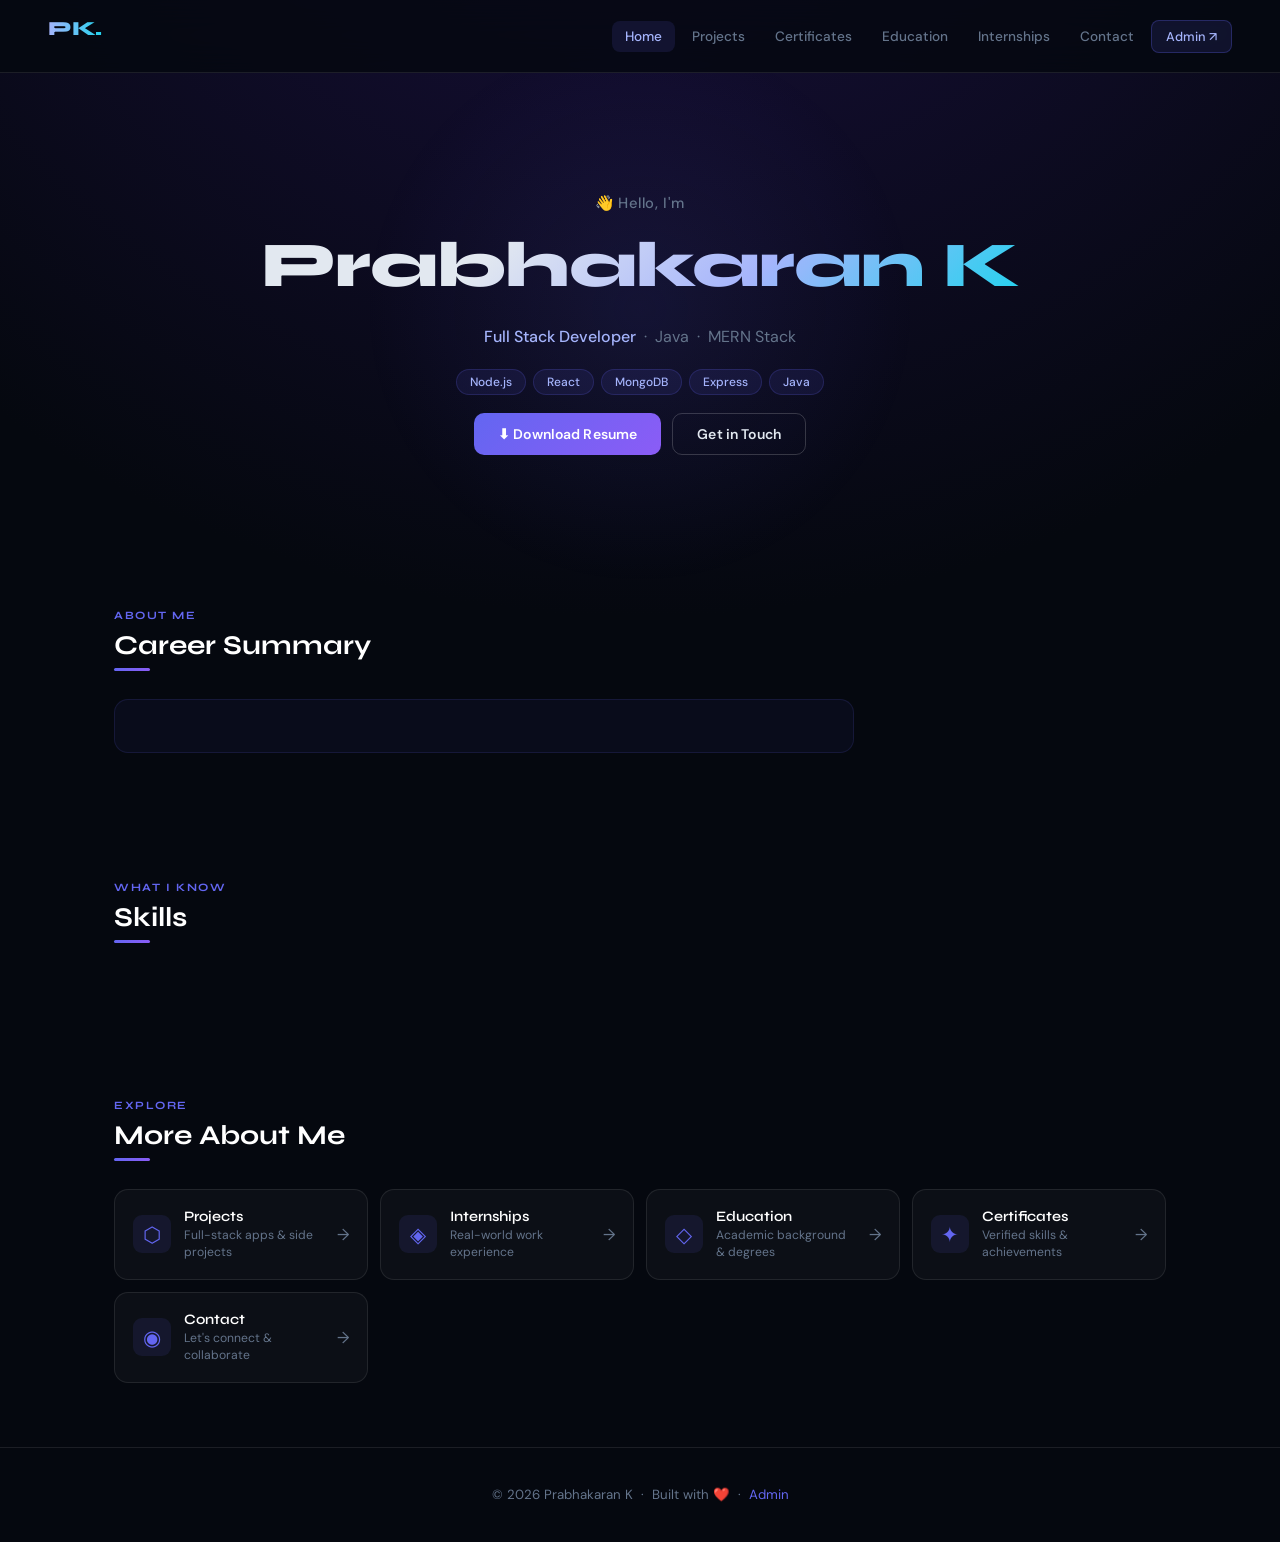
==== index.html @ 99b209eb "Initial frontend commit" ====
<!DOCTYPE html>
<html lang="en">
<head>
  <meta charset="UTF-8">
  <meta name="viewport" content="width=device-width, initial-scale=1.0">
  <title>Prabhakaran K — Portfolio</title>
  <link rel="stylesheet" href="css/base.css">
  <link rel="stylesheet" href="css/layout.css">
  <link rel="stylesheet" href="css/components.css">
</head>
<body>

<nav>
  <h2>PK.</h2>
  <button class="nav-toggle" onclick="toggleNav()" aria-label="Toggle navigation">☰</button>
  <div class="nav-links" id="navLinks">
    <a href="index.html" class="active">Home</a>
    <a href="projects.html">Projects</a>
    <a href="certificates.html">Certificates</a>
    <a href="education.html">Education</a>
    <a href="internships.html">Internships</a>
    <a href="contact.html">Contact</a>
    <a href="admin-login.html" class="nav-admin-btn">Admin ↗</a>
  </div>
</nav>

<!-- HERO -->
<header class="fade-in">
  <div class="hero-eyebrow">👋 Hello, I'm</div>
  <h1>Prabhakaran K</h1>
  <p class="hero-role" style="color:var(--muted);font-size:1rem;">
    <span style="color:#a5b4fc;font-weight:500;">Full Stack Developer</span>
    &nbsp;·&nbsp; Java &nbsp;·&nbsp; MERN Stack
  </p>
  <div class="hero-tags">
    <span class="hero-tag">Node.js</span>
    <span class="hero-tag">React</span>
    <span class="hero-tag">MongoDB</span>
    <span class="hero-tag">Express</span>
    <span class="hero-tag">Java</span>
  </div>
  <div class="hero-btns">
    <button class="btn" onclick="downloadResume()">⬇ Download Resume</button>
    <button class="btn btn-outline-hero" onclick="location.href='contact.html'">Get in Touch</button>
  </div>
</header>

<!-- CAREER SUMMARY -->
<section>
  <div class="section-label">About Me</div>
  <h2 class="section-title">Career Summary</h2>
  <div id="career" class="career-summary-box"></div>
</section>

<!-- SKILLS -->
<section>
  <div class="section-label">What I Know</div>
  <h2 class="section-title">Skills</h2>
  <div id="skills" class="skills-grid stagger"></div>
</section>

<!-- EXPLORE -->
<section>
  <div class="section-label">Explore</div>
  <h2 class="section-title">More About Me</h2>
  <div class="explore-grid stagger">
    <div class="explore-card" onclick="location.href='projects.html'">
      <div class="explore-icon">⬡</div>
      <div><h3>Projects</h3><p>Full-stack apps & side projects</p></div>
      <span class="explore-arrow">→</span>
    </div>
    <div class="explore-card" onclick="location.href='internships.html'">
      <div class="explore-icon">◈</div>
      <div><h3>Internships</h3><p>Real-world work experience</p></div>
      <span class="explore-arrow">→</span>
    </div>
    <div class="explore-card" onclick="location.href='education.html'">
      <div class="explore-icon">◇</div>
      <div><h3>Education</h3><p>Academic background & degrees</p></div>
      <span class="explore-arrow">→</span>
    </div>
    <div class="explore-card" onclick="location.href='certificates.html'">
      <div class="explore-icon">✦</div>
      <div><h3>Certificates</h3><p>Verified skills & achievements</p></div>
      <span class="explore-arrow">→</span>
    </div>
    <div class="explore-card" onclick="location.href='contact.html'">
      <div class="explore-icon">◉</div>
      <div><h3>Contact</h3><p>Let's connect & collaborate</p></div>
      <span class="explore-arrow">→</span>
    </div>
  </div>
</section>

<!-- RESUME VIEWER — auto-shown if resume uploaded -->
<section id="resumeViewerSection" style="display:none;">
  <div class="section-label">My Resume</div>
  <h2 class="section-title">Resume</h2>
  <div class="resume-viewer-wrap">
    <div class="resume-viewer-toolbar">
      <span class="resume-viewer-label">📄 Prabhakaran K — Resume</span>
      <a href="http://localhost:5000/resume/download" class="btn resume-dl-btn" download>⬇ Download</a>
    </div>
    <iframe id="resumeFrame" src="" class="resume-iframe" title="Resume Viewer"></iframe>
  </div>
</section>

<footer>
  <p>© 2026 Prabhakaran K &nbsp;·&nbsp; Built with ❤️ &nbsp;·&nbsp;
    <a href="admin-login.html">Admin</a>
  </p>
</footer>

<script src="config.js"></script>
<script src="script.js"></script>
</body>
</html>
---- css/base.css ----
/* ===============================
   RESET
=============================== */
*{
margin:0;
padding:0;
box-sizing:border-box;
}

html{
scroll-behavior:smooth;
}

body{
font-family: 'Inter', 'Segoe UI', sans-serif;
min-height:100vh;
overflow-x:hidden;
}


/* ===============================
   PREMIUM COLOR SYSTEM
=============================== */
:root{

--bg-dark: #0f172a;
--bg-light: #1e293b;

--primary: #6366f1;
--secondary: #8b5cf6;

--text: #e2e8f0;
--muted: #94a3b8;

--glass: rgba(255,255,255,0.08);
--border: rgba(255,255,255,0.15);

--gradient: linear-gradient(135deg, #6366f1, #8b5cf6);

}


/* ===============================
   BODY BACKGROUND
=============================== */
body{
background: radial-gradient(circle at top left, #1e293b, #0f172a);
color: var(--text);
}


/* ===============================
   TYPOGRAPHY
=============================== */
h1{
font-size:3rem;
font-weight:700;
letter-spacing:1px;

/* 🔥 Gradient Text */
background: linear-gradient(90deg,#a5b4fc,#6366f1);
background-clip: text;
-webkit-background-clip: text;
color: transparent;
}

h2{
font-size:2rem;
margin-bottom:15px;
}

h3{
font-size:1.3rem;
}

p{
color: var(--muted);
line-height:1.6;
}


/* ===============================
   HEADER TEXT FIX (IMPORTANT 🔥)
=============================== */
header p{
font-size:1.2rem;
margin-top:5px;
color: var(--muted);
}


/* ===============================
   LINKS
=============================== */
a{
color: var(--primary);
text-decoration:none;
transition:0.3s;
}

a:hover{
color:#a5b4fc;
}


/* ===============================
   PREMIUM SCROLLBAR
=============================== */
::-webkit-scrollbar{
width:8px;
}

::-webkit-scrollbar-track{
background:#020617;
}

::-webkit-scrollbar-thumb{
background: var(--primary);
border-radius:10px;
}


/* ===============================
   GLASS EFFECT
=============================== */
.glass{
background: var(--glass);
backdrop-filter: blur(15px);
border:1px solid var(--border);
border-radius:12px;
}


/* ===============================
   ANIMATIONS
=============================== */
.fade-in{
animation: fadeIn 1s ease forwards;
}

@keyframes fadeIn{
from{
opacity:0;
transform:translateY(20px);
}
to{
opacity:1;
transform:translateY(0);
}
}


/* ===============================
   RESPONSIVE (MERGED CLEANLY 🔥)
=============================== */
@media(max-width:768px){

body{
padding:10px;
}

h1{
font-size:2rem;
}

h2{
font-size:1.5rem;
}

/* 🔥 HERO FIX */
header{
padding:80px 15px;
gap:15px;
}

header p{
font-size:1rem;
}

}
---- css/layout.css ----
@import url('https://fonts.googleapis.com/css2?family=Syne:wght@400;600;700;800&family=DM+Sans:ital,wght@0,300;0,400;0,500;1,400&display=swap');

/* ─── VARIABLES ─── */
:root {
  --primary:   #6366f1;
  --secondary: #8b5cf6;
  --accent:    #22d3ee;
  --bg-dark:   #05080f;
  --bg-light:  #0d1526;
  --text:      #e2e8f0;
  --muted:     #64748b;
  --glass:     rgba(255,255,255,0.04);
  --border:    rgba(255,255,255,0.09);
  --gradient:  linear-gradient(135deg,#6366f1,#8b5cf6);
}

/* ─── RESET ─── */
*, *::before, *::after { margin:0; padding:0; box-sizing:border-box; }
html { scroll-behavior:smooth; }

body {
  font-family: 'DM Sans', sans-serif;
  background: radial-gradient(ellipse 80% 60% at 50% -20%, #1a1040, var(--bg-dark));
  color: var(--text);
  min-height: 100vh;
  overflow-x: hidden;
}

/* ─── SCROLLBAR ─── */
::-webkit-scrollbar { width:6px; }
::-webkit-scrollbar-track { background:var(--bg-dark); }
::-webkit-scrollbar-thumb { background:var(--primary); border-radius:10px; }

/* ─── LINKS ─── */
a { color:var(--primary); text-decoration:none; transition:color 0.2s; }
a:hover { color:#a5b4fc; }

/* ─── TYPOGRAPHY ─── */
h1,h2,h3 { font-family:'Syne',sans-serif; }
p { color:var(--muted); line-height:1.65; }

/* ─── NAV ─── */
nav {
  display: flex;
  justify-content: space-between;
  align-items: center;
  padding: 16px 48px;
  position: sticky;
  top: 0; z-index: 1000;
  background: rgba(5,8,15,0.78);
  backdrop-filter: blur(16px);
  -webkit-backdrop-filter: blur(16px);
  border-bottom: 1px solid var(--border);
}

nav h2 {
  font-family: 'Syne', sans-serif;
  font-size: 1.25rem;
  font-weight: 800;
  background: linear-gradient(90deg,#a5b4fc,var(--accent));
  -webkit-background-clip:text; background-clip:text;
  color: transparent;
  letter-spacing: -0.3px;
  flex-shrink: 0;
}

.nav-links {
  display: flex;
  align-items: center;
  gap: 4px;
}

.nav-links a {
  font-size: 0.85rem;
  font-weight: 500;
  color: var(--muted);
  padding: 7px 13px;
  border-radius: 8px;
  transition: all 0.2s;
  white-space: nowrap;
}
.nav-links a:hover, .nav-links a.active { color:#fff; background:rgba(99,102,241,0.12); }
.nav-links a.active { color:#a5b4fc; }
.nav-links a::after { display:none; }

/* Hamburger */
.nav-toggle {
  display: none;
  background: none;
  border: 1px solid var(--border);
  color: var(--text);
  font-size: 1.1rem;
  padding: 6px 11px;
  border-radius: 8px;
  cursor: pointer;
  transition: background 0.2s;
}
.nav-toggle:hover { background:rgba(255,255,255,0.06); }

/* ─── HERO ─── */
header {
  text-align: center;
  padding: 120px 24px 90px;
  max-width: 840px;
  margin: auto;
  display: flex;
  flex-direction: column;
  align-items: center;
  gap: 18px;
  position: relative;
}

header::before {
  content:'';
  position:absolute; top:50%; left:50%;
  transform:translate(-50%,-50%);
  width:min(600px,90vw); height:min(600px,90vw);
  background:radial-gradient(circle,rgba(99,102,241,0.1) 0%,transparent 65%);
  pointer-events:none; z-index:-1;
}

header h1 {
  font-size: clamp(2.2rem, 6vw, 4rem);
  font-weight: 800;
  line-height: 1.1;
  letter-spacing: -1px;
  background: linear-gradient(135deg,#e2e8f0 30%,#a5b4fc 65%,var(--accent) 100%);
  -webkit-background-clip:text; background-clip:text;
  color: transparent;
  animation: fadeUp 0.8s ease both;
}

header p { font-size:1rem; animation:fadeUp 0.8s 0.15s ease both; }

/* ─── PAGE HERO ─── */
.page-hero {
  padding: 90px 24px 50px;
  text-align: center;
  position: relative;
}
.page-hero::before {
  content:''; position:absolute;
  top:0; left:50%; transform:translateX(-50%);
  width:min(500px,90vw); height:280px;
  background:radial-gradient(ellipse,rgba(99,102,241,0.09) 0%,transparent 70%);
  pointer-events:none;
}
.page-hero h1 {
  font-size: clamp(1.8rem, 5vw, 3rem);
  font-weight: 800;
  letter-spacing: -0.5px;
  background: linear-gradient(135deg,#e2e8f0 40%,#a5b4fc);
  -webkit-background-clip:text; background-clip:text;
  color: transparent;
  animation: fadeUp 0.7s ease both;
}
.page-hero p { font-size:0.95rem; margin-top:9px; animation:fadeUp 0.7s 0.1s ease both; }

/* ─── SECTIONS ─── */
section { padding:64px 24px; max-width:1100px; margin:auto; }

.section-label {
  font-size:0.7rem; font-weight:700; letter-spacing:0.14em;
  text-transform:uppercase; color:var(--primary);
  margin-bottom:7px; font-family:'Syne',sans-serif;
}

.section-title {
  font-family:'Syne',sans-serif;
  font-size:clamp(1.3rem,3vw,1.7rem);
  font-weight:700; color:#fff;
  margin-bottom:28px;
}
.section-title::after {
  content:''; display:block;
  width:36px; height:3px;
  background:var(--gradient);
  border-radius:4px; margin-top:7px;
}

/* ─── GRID ─── */
.grid { display:grid; grid-template-columns:repeat(auto-fill,minmax(260px,1fr)); gap:18px; }

/* ─── FOOTER ─── */
footer {
  text-align:center; padding:36px 24px;
  border-top:1px solid var(--border);
  color:var(--muted); font-size:0.83rem;
}

/* ─── ANIMATIONS ─── */
@keyframes fadeUp { from{opacity:0;transform:translateY(20px)} to{opacity:1;transform:none} }
.fade-in { animation:fadeUp 0.8s ease both; }

.stagger > * { opacity:0; animation:fadeUp 0.6s ease forwards; }
.stagger > *:nth-child(1) { animation-delay:0.05s; }
.stagger > *:nth-child(2) { animation-delay:0.12s; }
.stagger > *:nth-child(3) { animation-delay:0.19s; }
.stagger > *:nth-child(4) { animation-delay:0.26s; }
.stagger > *:nth-child(5) { animation-delay:0.33s; }
.stagger > *:nth-child(6) { animation-delay:0.40s; }

/* ─── MOBILE ─── */
@media (max-width: 900px) {
  nav { padding:14px 24px; }
}

@media (max-width: 768px) {
  nav { flex-wrap:wrap; gap:8px; padding:13px 16px; }
  .nav-toggle { display:block; }
  .nav-links {
    display:none; width:100%;
    flex-direction:column; align-items:flex-start;
    gap:2px; padding:8px 0 4px;
  }
  .nav-links.open { display:flex; }
  .nav-links a { width:100%; padding:10px 14px; }

  header  { padding:90px 16px 60px; }
  section { padding:48px 16px; }
  .page-hero { padding:70px 16px 36px; }
  .grid   { grid-template-columns:1fr; }
}

@media (max-width: 480px) {
  header h1 { font-size:2rem; }
  .page-hero h1 { font-size:1.7rem; }
}
---- css/components.css ----
/* ===============================
   BUTTONS
=============================== */
.btn {
  padding: 11px 26px;
  border: none;
  border-radius: 10px;
  cursor: pointer;
  font-weight: 600;
  font-size: 0.875rem;
  font-family: 'DM Sans', sans-serif;
  transition: all 0.22s ease;
  background: var(--gradient);
  color: white;
  letter-spacing: 0.01em;
}

.btn:hover {
  transform: translateY(-2px);
  box-shadow: 0 8px 28px rgba(99,102,241,0.4);
}

.btn:active {
  transform: translateY(0);
}

.btn-outline-hero {
  background: transparent;
  border: 1px solid rgba(255,255,255,0.18);
  color: var(--text);
}

.btn-outline-hero:hover {
  background: rgba(255,255,255,0.06);
  box-shadow: none;
}

/* Admin nav button */
.nav-admin-btn {
  background: rgba(99,102,241,0.15) !important;
  border: 1px solid rgba(99,102,241,0.3) !important;
  border-radius: 8px !important;
  color: #a5b4fc !important;
  padding: 7px 14px !important;
  font-size: 0.8rem !important;
}

.nav-admin-btn:hover {
  background: rgba(99,102,241,0.25) !important;
}


/* ===============================
   TOAST
=============================== */
.toast {
  position: fixed;
  bottom: 28px;
  right: 28px;
  padding: 13px 22px;
  border-radius: 12px;
  font-weight: 600;
  font-size: 0.875rem;
  font-family: 'DM Sans', sans-serif;
  color: #fff;
  z-index: 9999;
  opacity: 0;
  transform: translateY(10px);
  pointer-events: none;
  transition: all 0.3s ease;
  backdrop-filter: blur(10px);
}
.toast.show       { opacity: 1; transform: translateY(0); }
.toast.success    { background: rgba(16,185,129,0.92); border: 1px solid rgba(16,185,129,0.4); }
.toast.error      { background: rgba(239,68,68,0.92);  border: 1px solid rgba(239,68,68,0.4); }


/* ===============================
   HERO EXTRAS
=============================== */
.hero-eyebrow {
  font-size: 0.95rem;
  color: var(--muted);
  font-weight: 500;
  letter-spacing: 0.04em;
  animation: fadeUp 0.6s ease both;
}

.hero-tags {
  display: flex;
  gap: 8px;
  flex-wrap: wrap;
  justify-content: center;
  animation: fadeUp 0.8s 0.3s ease both;
}

.hero-tag {
  padding: 5px 14px;
  border-radius: 999px;
  background: rgba(99,102,241,0.1);
  border: 1px solid rgba(99,102,241,0.2);
  font-size: 0.75rem;
  color: #a5b4fc;
  font-weight: 500;
}

.hero-btns {
  display: flex;
  gap: 12px;
  flex-wrap: wrap;
  justify-content: center;
  animation: fadeUp 0.8s 0.45s ease both;
}


/* ===============================
   CAREER SUMMARY BOX
=============================== */
.career-summary-box {
  background: rgba(99,102,241,0.05);
  border: 1px solid rgba(99,102,241,0.15);
  border-radius: 14px;
  padding: 28px 32px;
  max-width: 760px;
}

.career-text {
  color: var(--text);
  font-size: 1.05rem;
  line-height: 1.8;
  font-weight: 400;
}


/* ===============================
   SKILLS GRID
=============================== */
.skills-grid {
  display: grid;
  grid-template-columns: repeat(auto-fill, minmax(240px, 1fr));
  gap: 14px;
}

.skill-pill {
  background: rgba(255,255,255,0.03);
  border: 1px solid var(--border);
  border-radius: 12px;
  padding: 16px 18px;
  transition: border-color 0.2s, transform 0.2s;
  opacity: 0;
  animation: fadeUp 0.6s ease forwards;
}

.skill-pill:hover {
  border-color: rgba(99,102,241,0.35);
  transform: translateY(-2px);
}

.sp-header {
  display: flex;
  justify-content: space-between;
  align-items: center;
  margin-bottom: 10px;
}

.sp-name {
  font-weight: 600;
  font-size: 0.9rem;
  color: #fff;
}

.sp-pct {
  font-family: 'Syne', monospace;
  font-size: 0.78rem;
  color: var(--primary);
  font-weight: 700;
}

.sp-bar-bg {
  height: 4px;
  background: rgba(255,255,255,0.07);
  border-radius: 10px;
  overflow: hidden;
}

.sp-bar-fill {
  height: 100%;
  background: linear-gradient(90deg, #6366f1, #22d3ee);
  border-radius: 10px;
  transition: width 0.9s cubic-bezier(0.4,0,0.2,1);
}


/* ===============================
   EXPLORE GRID (INDEX)
=============================== */
.explore-grid {
  display: grid;
  grid-template-columns: repeat(auto-fill, minmax(240px, 1fr));
  gap: 14px;
}

.explore-card {
  display: flex;
  align-items: center;
  gap: 14px;
  background: rgba(255,255,255,0.03);
  border: 1px solid var(--border);
  border-radius: 14px;
  padding: 20px;
  cursor: pointer;
  transition: all 0.22s ease;
  opacity: 0;
  animation: fadeUp 0.6s ease forwards;
  text-decoration: none;
  color: inherit;
}

.explore-card:hover {
  border-color: rgba(99,102,241,0.4);
  background: rgba(99,102,241,0.07);
  transform: translateY(-3px);
  box-shadow: 0 10px 30px rgba(0,0,0,0.3);
}

.explore-icon {
  font-size: 1.4rem;
  color: var(--primary);
  flex-shrink: 0;
  width: 40px;
  height: 40px;
  display: flex;
  align-items: center;
  justify-content: center;
  background: rgba(99,102,241,0.1);
  border-radius: 10px;
}

.explore-card h3 {
  font-size: 0.95rem;
  font-weight: 600;
  color: #fff;
  margin-bottom: 2px;
}

.explore-card p {
  font-size: 0.78rem;
  color: var(--muted);
  line-height: 1.4;
}

.explore-arrow {
  margin-left: auto;
  color: var(--muted);
  font-size: 1.1rem;
  transition: transform 0.2s, color 0.2s;
}

.explore-card:hover .explore-arrow {
  transform: translateX(4px);
  color: #a5b4fc;
}


/* ===============================
   PROJECT CARDS
=============================== */
.projects-grid {
  display: grid;
  grid-template-columns: repeat(auto-fill, minmax(300px, 1fr));
  gap: 20px;
}

.project-card {
  background: rgba(255,255,255,0.03);
  border: 1px solid var(--border);
  border-radius: 16px;
  padding: 22px;
  transition: all 0.25s ease;
  display: flex;
  flex-direction: column;
  gap: 10px;
  opacity: 0;
  animation: fadeUp 0.6s ease forwards;
}

.project-card:hover {
  border-color: rgba(99,102,241,0.35);
  background: rgba(99,102,241,0.05);
  transform: translateY(-4px);
  box-shadow: 0 14px 40px rgba(0,0,0,0.35);
}

.pc-top {
  display: flex;
  justify-content: space-between;
  align-items: flex-start;
}

.pc-icon {
  font-size: 1.5rem;
  color: var(--primary);
}

.pc-links {
  display: flex;
  gap: 8px;
}

.pc-link {
  font-size: 0.75rem;
  padding: 4px 10px;
  border-radius: 7px;
  background: rgba(255,255,255,0.06);
  color: var(--muted);
  text-decoration: none;
  transition: all 0.2s;
  font-weight: 500;
}

.pc-link:hover {
  background: rgba(99,102,241,0.2);
  color: #a5b4fc;
}

.pc-link.live {
  background: rgba(34,211,238,0.1);
  color: #22d3ee;
}

.pc-link.live:hover {
  background: rgba(34,211,238,0.2);
}

.project-card h3 {
  font-family: 'Syne', sans-serif;
  font-size: 1.05rem;
  font-weight: 700;
  color: #fff;
}

.project-card p {
  font-size: 0.87rem;
  color: var(--muted);
  line-height: 1.6;
  flex: 1;
}

.pc-tech {
  display: flex;
  flex-wrap: wrap;
  gap: 5px;
}

.badge {
  display: inline-block;
  padding: 3px 10px;
  border-radius: 6px;
  background: rgba(255,255,255,0.06);
  font-size: 0.72rem;
  color: var(--muted);
  font-weight: 500;
}


/* ===============================
   CERTIFICATE CARDS
=============================== */
.cert-card {
  background: rgba(255,255,255,0.03);
  border: 1px solid var(--border);
  border-radius: 16px;
  overflow: hidden;
  transition: all 0.25s ease;
  opacity: 0;
  animation: fadeUp 0.6s ease forwards;
}

.cert-card:hover {
  border-color: rgba(99,102,241,0.35);
  transform: translateY(-4px);
  box-shadow: 0 12px 36px rgba(0,0,0,0.3);
}

.cert-thumb-wrap {
  position: relative;
  cursor: pointer;
  height: 160px;
  overflow: hidden;
}

.cert-thumb {
  width: 100%;
  height: 100%;
  object-fit: cover;
  display: block;
  transition: transform 0.3s;
}

.cert-card:hover .cert-thumb {
  transform: scale(1.04);
}

.cert-thumb-overlay {
  position: absolute;
  inset: 0;
  background: rgba(0,0,0,0.55);
  display: flex;
  align-items: center;
  justify-content: center;
  color: #fff;
  font-weight: 600;
  font-size: 0.85rem;
  opacity: 0;
  transition: opacity 0.2s;
}

.cert-thumb-wrap:hover .cert-thumb-overlay {
  opacity: 1;
}

.cert-no-img {
  height: 100px;
  display: flex;
  align-items: center;
  justify-content: center;
  font-size: 2.5rem;
  background: rgba(99,102,241,0.08);
}

.cert-body {
  padding: 16px 18px;
}

.cert-body h3 {
  font-size: 0.95rem;
  font-weight: 600;
  color: #fff;
  margin-bottom: 4px;
}

.cert-issuer {
  font-size: 0.8rem;
  color: var(--muted);
  margin-bottom: 10px;
}

.cert-link-btn {
  font-size: 0.78rem;
  padding: 5px 12px;
  border-radius: 7px;
  background: rgba(99,102,241,0.12);
  color: #a5b4fc;
  text-decoration: none;
  font-weight: 500;
  transition: background 0.2s;
  display: inline-block;
}

.cert-link-btn:hover {
  background: rgba(99,102,241,0.25);
  color: #a5b4fc;
}

/* Certificate Modal */
.cert-modal-overlay {
  position: fixed;
  inset: 0;
  background: rgba(0,0,0,0.8);
  backdrop-filter: blur(8px);
  display: flex;
  align-items: center;
  justify-content: center;
  z-index: 9000;
}

.cert-modal-box {
  background: #0f172a;
  border: 1px solid rgba(255,255,255,0.12);
  border-radius: 18px;
  padding: 20px;
  max-width: 600px;
  width: 94%;
  position: relative;
  animation: modalIn 0.25s ease;
}

@keyframes modalIn {
  from { transform: scale(0.92); opacity: 0; }
  to   { transform: scale(1);    opacity: 1; }
}

.cert-modal-close {
  position: absolute;
  top: 12px;
  right: 14px;
  background: rgba(255,255,255,0.08);
  border: none;
  color: var(--text);
  font-size: 1rem;
  width: 30px;
  height: 30px;
  border-radius: 8px;
  cursor: pointer;
  transition: background 0.2s;
}

.cert-modal-close:hover { background: rgba(255,255,255,0.15); }

.cert-modal-box img {
  width: 100%;
  border-radius: 10px;
  margin-top: 10px;
}


/* ===============================
   TIMELINE (EDUCATION + INTERNSHIPS)
=============================== */
.timeline {
  position: relative;
  padding-left: 32px;
}

.timeline::before {
  content: '';
  position: absolute;
  left: 9px;
  top: 8px;
  bottom: 8px;
  width: 1px;
  background: linear-gradient(to bottom, var(--primary), transparent);
}

.timeline-item {
  position: relative;
  margin-bottom: 32px;
  opacity: 0;
  animation: fadeUp 0.6s ease forwards;
}

.tl-dot {
  position: absolute;
  left: -28px;
  top: 6px;
  width: 12px;
  height: 12px;
  border-radius: 50%;
  background: var(--primary);
  box-shadow: 0 0 10px rgba(99,102,241,0.5);
  border: 2px solid var(--bg-dark);
}

.tl-content {
  background: rgba(255,255,255,0.03);
  border: 1px solid var(--border);
  border-radius: 14px;
  padding: 20px 22px;
  transition: border-color 0.2s, transform 0.2s;
}

.timeline-item:hover .tl-content {
  border-color: rgba(99,102,241,0.3);
  transform: translateX(4px);
}

.tl-header {
  display: flex;
  justify-content: space-between;
  align-items: flex-start;
  gap: 12px;
  margin-bottom: 6px;
}

.tl-header h3 {
  font-family: 'Syne', sans-serif;
  font-size: 1rem;
  font-weight: 700;
  color: #fff;
}

.tl-duration {
  font-size: 0.75rem;
  color: #a5b4fc;
  font-weight: 600;
  white-space: nowrap;
  background: rgba(99,102,241,0.1);
  padding: 3px 10px;
  border-radius: 6px;
}

.tl-company {
  font-size: 0.85rem;
  color: var(--primary);
  font-weight: 500;
  margin-bottom: 8px;
}

.tl-desc {
  font-size: 0.87rem;
  color: var(--muted);
  line-height: 1.65;
}


/* ===============================
   CONTACT PAGE
=============================== */
.contact-section {
  padding: 40px 24px 80px;
  max-width: 1000px;
  margin: auto;
}

.contact-layout {
  display: grid;
  grid-template-columns: 1fr 1.4fr;
  gap: 32px;
  align-items: start;
}

.contact-sub-title {
  font-family: 'Syne', sans-serif;
  font-size: 1rem;
  font-weight: 700;
  color: #fff;
  margin-bottom: 18px;
}

/* Social Cards */
.social-cards {
  display: flex;
  flex-direction: column;
  gap: 10px;
  margin-bottom: 24px;
}

.social-card-link {
  display: flex;
  align-items: center;
  gap: 14px;
  padding: 14px 16px;
  background: rgba(255,255,255,0.03);
  border: 1px solid var(--border);
  border-radius: 12px;
  text-decoration: none;
  color: var(--text);
  transition: all 0.2s;
}

.social-card-link:hover {
  border-color: rgba(99,102,241,0.35);
  background: rgba(99,102,241,0.06);
  transform: translateX(4px);
  color: var(--text);
}

.sc-icon {
  width: 36px;
  height: 36px;
  border-radius: 9px;
  display: flex;
  align-items: center;
  justify-content: center;
  font-size: 0.8rem;
  font-weight: 800;
  flex-shrink: 0;
}

.sc-label {
  flex: 1;
  font-size: 0.9rem;
  font-weight: 600;
}

.sc-arrow {
  color: var(--muted);
  font-size: 1rem;
  transition: transform 0.2s;
}

.social-card-link:hover .sc-arrow {
  transform: translate(3px, -3px);
  color: #a5b4fc;
}

.contact-note {
  background: rgba(255,255,255,0.02);
  border: 1px solid var(--border);
  border-radius: 12px;
  padding: 16px;
}

.contact-note p {
  font-size: 0.83rem;
  color: var(--muted);
  line-height: 1.7;
}

.contact-note strong {
  color: var(--text);
}

/* Contact Form */
.contact-form {
  background: rgba(255,255,255,0.02);
  border: 1px solid var(--border);
  border-radius: 16px;
  padding: 24px;
  display: flex;
  flex-direction: column;
  gap: 14px;
}

.cf-field {
  display: flex;
  flex-direction: column;
  gap: 6px;
}

.cf-field label {
  font-size: 0.73rem;
  font-weight: 700;
  color: var(--muted);
  text-transform: uppercase;
  letter-spacing: 0.07em;
}

.cf-field input,
.cf-field textarea {
  padding: 11px 14px;
  border-radius: 10px;
  border: 1px solid rgba(255,255,255,0.09);
  background: rgba(255,255,255,0.04);
  color: #fff;
  font-family: 'DM Sans', sans-serif;
  font-size: 0.9rem;
  outline: none;
  transition: border-color 0.2s, background 0.2s;
  resize: vertical;
}

.cf-field input:focus,
.cf-field textarea:focus {
  border-color: var(--primary);
  background: rgba(99,102,241,0.05);
}

.cf-field input::placeholder,
.cf-field textarea::placeholder {
  color: rgba(255,255,255,0.2);
}


/* ===============================
   LOADING DOTS
=============================== */
.loading-row {
  display: flex;
  gap: 8px;
  padding: 40px;
  justify-content: center;
  grid-column: 1 / -1;
}

.loading-dot {
  width: 8px;
  height: 8px;
  border-radius: 50%;
  background: var(--primary);
  animation: dotPulse 1.2s ease-in-out infinite;
}

.loading-dot:nth-child(2) { animation-delay: 0.2s; }
.loading-dot:nth-child(3) { animation-delay: 0.4s; }

@keyframes dotPulse {
  0%, 80%, 100% { opacity: 0.2; transform: scale(0.8); }
  40%            { opacity: 1;   transform: scale(1.2); }
}


/* ===============================
   EMPTY STATE
=============================== */
.empty-state {
  color: var(--muted);
  font-size: 0.9rem;
  text-align: center;
  padding: 48px 24px;
  grid-column: 1 / -1;
  border: 1px dashed rgba(255,255,255,0.08);
  border-radius: 14px;
}


/* ===============================
   OLD .card (fallback compat)
=============================== */
.card {
  background: var(--glass);
  backdrop-filter: blur(15px);
  border: 1px solid var(--border);
  padding: 20px;
  border-radius: 15px;
  transition: all 0.3s ease;
}

.card:hover {
  transform: translateY(-4px);
  box-shadow: 0 10px 30px rgba(0,0,0,0.3);
}


/* ===============================
   MOBILE RESPONSIVE
=============================== */
@media (max-width: 768px) {
  .contact-layout {
    grid-template-columns: 1fr;
  }

  .projects-grid {
    grid-template-columns: 1fr;
  }

  .skills-grid {
    grid-template-columns: 1fr 1fr;
  }

  .tl-header {
    flex-direction: column;
    gap: 6px;
  }

  .explore-grid {
    grid-template-columns: 1fr;
  }
}

@media (max-width: 480px) {
  .skills-grid { grid-template-columns: 1fr; }
}

/* ================================
   PROJECT CARD — SAMPLE IMAGE
================================ */
.project-card {
  overflow: hidden;
  padding: 0;
}

.pc-img-wrap {
  position: relative;
  width: 100%;
  height: 180px;
  overflow: hidden;
  cursor: pointer;
  flex-shrink: 0;
}

.pc-sample-img {
  width: 100%;
  height: 100%;
  object-fit: cover;
  display: block;
  transition: transform 0.35s ease;
}

.project-card:hover .pc-sample-img {
  transform: scale(1.04);
}

.pc-img-overlay {
  position: absolute;
  inset: 0;
  background: rgba(0,0,0,0.5);
  display: flex;
  align-items: center;
  justify-content: center;
  color: #fff;
  font-size: 0.85rem;
  font-weight: 600;
  opacity: 0;
  transition: opacity 0.2s;
}

.pc-img-wrap:hover .pc-img-overlay {
  opacity: 1;
}

.pc-body {
  padding: 18px 20px;
  display: flex;
  flex-direction: column;
  gap: 8px;
  flex: 1;
}


/* ================================
   INTERNSHIP — CERTIFICATE IMAGE
================================ */
.tl-cert-img-wrap {
  position: relative;
  margin-top: 14px;
  border-radius: 10px;
  overflow: hidden;
  cursor: pointer;
  max-width: 340px;
}

.tl-cert-thumb {
  width: 100%;
  height: 160px;
  object-fit: cover;
  display: block;
  transition: transform 0.3s;
  border-radius: 10px;
}

.tl-cert-img-wrap:hover .tl-cert-thumb {
  transform: scale(1.03);
}

.tl-cert-overlay {
  position: absolute;
  inset: 0;
  background: rgba(0,0,0,0.55);
  display: flex;
  align-items: center;
  justify-content: center;
  color: #fff;
  font-weight: 600;
  font-size: 0.85rem;
  opacity: 0;
  transition: opacity 0.2s;
  border-radius: 10px;
}

.tl-cert-img-wrap:hover .tl-cert-overlay {
  opacity: 1;
}


/* ================================
   EDUCATION — GRADE BADGE (public)
================================ */
.edu-grade-badge {
  display: inline-block;
  padding: 3px 11px;
  border-radius: 6px;
  font-size: 0.75rem;
  font-weight: 700;
  font-family: 'Syne', sans-serif;
}

.edu-grade-badge.percentage {
  background: rgba(34,211,238,0.1);
  color: #22d3ee;
  border: 1px solid rgba(34,211,238,0.2);
}

.edu-grade-badge.cgpa {
  background: rgba(139,92,246,0.1);
  color: #c4b5fd;
  border: 1px solid rgba(139,92,246,0.2);
}


/* ================================
   RESUME VIEWER (index.html)
================================ */
.resume-viewer-wrap {
  border: 1px solid rgba(255,255,255,0.09);
  border-radius: 18px;
  overflow: hidden;
  background: rgba(255,255,255,0.02);
  max-width: 860px;
}

.resume-viewer-toolbar {
  display: flex;
  align-items: center;
  justify-content: space-between;
  padding: 14px 20px;
  background: rgba(255,255,255,0.03);
  border-bottom: 1px solid rgba(255,255,255,0.08);
}

.resume-viewer-label {
  font-size: 0.85rem;
  color: var(--muted);
  font-weight: 500;
}

.resume-dl-btn {
  padding: 8px 18px;
  font-size: 0.8rem;
  border-radius: 8px;
}

.resume-iframe {
  width: 100%;
  height: 780px;
  border: none;
  display: block;
  background: #fff;
}

@media (max-width: 768px) {
  .resume-iframe {
    height: 500px;
  }

  .tl-cert-img-wrap {
    max-width: 100%;
  }

  .pc-img-wrap {
    height: 140px;
  }
}
/* ─── BTN ─── */
.btn {
  padding: 11px 24px;
  border: none;
  border-radius: 10px;
  cursor: pointer;
  font-weight: 600;
  font-size: 0.875rem;
  font-family: 'DM Sans', sans-serif;
  transition: all 0.22s ease;
  background: var(--gradient);
  color: #fff;
}
.btn:hover { transform:translateY(-2px); box-shadow:0 8px 26px rgba(99,102,241,0.38); }
.btn:active { transform:translateY(0); }

.btn-outline-hero {
  background:transparent;
  border:1px solid rgba(255,255,255,0.18);
  color:var(--text);
}
.btn-outline-hero:hover { background:rgba(255,255,255,0.06); box-shadow:none; }

.nav-admin-btn {
  background:rgba(99,102,241,0.12) !important;
  border:1px solid rgba(99,102,241,0.28) !important;
  border-radius:8px !important;
  color:#a5b4fc !important;
  font-size:0.8rem !important;
}
.nav-admin-btn:hover { background:rgba(99,102,241,0.22) !important; }

/* ─── TOAST (public) ─── */
.toast {
  position:fixed; bottom:24px; right:24px;
  padding:12px 20px; border-radius:12px;
  font-weight:600; font-size:0.84rem;
  font-family:'DM Sans',sans-serif; color:#fff;
  z-index:9999; opacity:0; transform:translateY(8px);
  pointer-events:none; transition:all 0.3s ease;
  max-width:300px;
}
.toast.show   { opacity:1; transform:translateY(0); }
.toast.success{ background:rgba(16,185,129,0.92); border:1px solid rgba(16,185,129,0.4); }
.toast.error  { background:rgba(239,68,68,0.92);  border:1px solid rgba(239,68,68,0.4); }

/* ─── HERO EXTRAS ─── */
.hero-eyebrow { font-size:0.92rem; color:var(--muted); font-weight:500; letter-spacing:0.04em; animation:fadeUp 0.6s ease both; }
.hero-tags { display:flex; gap:7px; flex-wrap:wrap; justify-content:center; animation:fadeUp 0.8s 0.3s ease both; }
.hero-tag  { padding:4px 13px; border-radius:999px; background:rgba(99,102,241,0.1); border:1px solid rgba(99,102,241,0.2); font-size:0.75rem; color:#a5b4fc; font-weight:500; }
.hero-btns { display:flex; gap:11px; flex-wrap:wrap; justify-content:center; animation:fadeUp 0.8s 0.45s ease both; }

/* ─── CAREER BOX ─── */
.career-summary-box {
  background:rgba(99,102,241,0.05);
  border:1px solid rgba(99,102,241,0.14);
  border-radius:14px; padding:26px 30px;
  max-width:740px;
}
.career-text { color:var(--text); font-size:1rem; line-height:1.82; }

/* ─── SKILLS ─── */
.skills-grid { display:grid; grid-template-columns:repeat(auto-fill,minmax(220px,1fr)); gap:13px; }
.skill-pill {
  background:rgba(255,255,255,0.03); border:1px solid var(--border);
  border-radius:12px; padding:15px 17px;
  opacity:0; animation:fadeUp 0.6s ease forwards;
  transition:border-color 0.2s, transform 0.2s;
}
.skill-pill:hover { border-color:rgba(99,102,241,0.3); transform:translateY(-2px); }
.sp-header { display:flex; justify-content:space-between; align-items:center; margin-bottom:9px; }
.sp-name { font-weight:600; font-size:0.88rem; color:#fff; }
.sp-pct  { font-family:'Syne',monospace; font-size:0.75rem; color:var(--primary); font-weight:700; }
.sp-bar-bg   { height:4px; background:rgba(255,255,255,0.07); border-radius:10px; overflow:hidden; }
.sp-bar-fill { height:100%; background:linear-gradient(90deg,#6366f1,#22d3ee); border-radius:10px; transition:width 0.9s cubic-bezier(0.4,0,0.2,1); }

/* ─── EXPLORE GRID ─── */
.explore-grid { display:grid; grid-template-columns:repeat(auto-fill,minmax(220px,1fr)); gap:12px; }
.explore-card {
  display:flex; align-items:center; gap:13px;
  background:rgba(255,255,255,0.03); border:1px solid var(--border);
  border-radius:14px; padding:18px;
  cursor:pointer; transition:all 0.22s ease;
  opacity:0; animation:fadeUp 0.6s ease forwards;
}
.explore-card:hover { border-color:rgba(99,102,241,0.38); background:rgba(99,102,241,0.07); transform:translateY(-3px); box-shadow:0 10px 28px rgba(0,0,0,0.3); }
.explore-icon { font-size:1.3rem; color:var(--primary); flex-shrink:0; width:38px; height:38px; display:flex; align-items:center; justify-content:center; background:rgba(99,102,241,0.1); border-radius:9px; }
.explore-card h3 { font-size:0.9rem; font-weight:600; color:#fff; margin-bottom:2px; }
.explore-card p  { font-size:0.76rem; color:var(--muted); line-height:1.4; }
.explore-arrow   { margin-left:auto; color:var(--muted); font-size:1rem; transition:transform 0.2s,color 0.2s; }
.explore-card:hover .explore-arrow { transform:translateX(4px); color:#a5b4fc; }

/* ─── PROJECT CARDS ─── */
.projects-grid { display:grid; grid-template-columns:repeat(auto-fill,minmax(290px,1fr)); gap:18px; }
.project-card {
  background:rgba(255,255,255,0.03); border:1px solid var(--border);
  border-radius:16px; overflow:hidden;
  transition:all 0.25s ease;
  display:flex; flex-direction:column;
  opacity:0; animation:fadeUp 0.6s ease forwards;
}
.project-card:hover { border-color:rgba(99,102,241,0.32); transform:translateY(-4px); box-shadow:0 14px 38px rgba(0,0,0,0.35); }

/* image gallery inside project card */
.pc-gallery {
  position:relative; overflow:hidden;
  background:rgba(0,0,0,0.2);
}
.pc-gallery-inner {
  display:flex; overflow-x:auto; scroll-snap-type:x mandatory;
  -webkit-overflow-scrolling:touch; scrollbar-width:none;
}
.pc-gallery-inner::-webkit-scrollbar { display:none; }
.pc-gallery-img {
  min-width:100%; height:180px; object-fit:cover;
  scroll-snap-align:start; cursor:pointer;
  transition:transform 0.35s;
  display:block; flex-shrink:0;
}
.project-card:hover .pc-gallery-img { transform:scale(1.03); }
.pc-gallery-overlay {
  position:absolute; inset:0; background:rgba(0,0,0,0.45);
  display:flex; align-items:center; justify-content:center;
  color:#fff; font-weight:600; font-size:0.82rem;
  opacity:0; transition:opacity 0.2s;
}
.pc-gallery:hover .pc-gallery-overlay { opacity:1; }
.pc-img-count {
  position:absolute; bottom:8px; right:10px;
  background:rgba(0,0,0,0.6); color:#fff;
  font-size:0.68rem; font-weight:700;
  padding:2px 8px; border-radius:999px;
}

.pc-body { padding:18px 19px; display:flex; flex-direction:column; gap:8px; flex:1; }
.pc-top  { display:flex; justify-content:space-between; align-items:flex-start; }
.pc-icon { font-size:1.4rem; color:var(--primary); }
.pc-links { display:flex; gap:7px; }
.pc-link { font-size:0.74rem; padding:3px 9px; border-radius:7px; background:rgba(255,255,255,0.06); color:var(--muted); text-decoration:none; transition:all 0.2s; font-weight:500; }
.pc-link:hover { background:rgba(99,102,241,0.2); color:#a5b4fc; }
.pc-link.live  { background:rgba(34,211,238,0.1); color:#22d3ee; }
.pc-link.live:hover { background:rgba(34,211,238,0.2); }
.project-card h3 { font-family:'Syne',sans-serif; font-size:1rem; font-weight:700; color:#fff; }
.project-card p  { font-size:0.85rem; color:var(--muted); line-height:1.6; flex:1; }
.pc-tech { display:flex; flex-wrap:wrap; gap:5px; }
.badge   { display:inline-block; padding:3px 9px; border-radius:6px; background:rgba(255,255,255,0.06); font-size:0.7rem; color:var(--muted); font-weight:500; }

/* ─── CERTIFICATE CARDS ─── */
.cert-card {
  background:rgba(255,255,255,0.03); border:1px solid var(--border);
  border-radius:16px; overflow:hidden;
  transition:all 0.25s ease;
  opacity:0; animation:fadeUp 0.6s ease forwards;
}
.cert-card:hover { border-color:rgba(99,102,241,0.32); transform:translateY(-3px); box-shadow:0 12px 34px rgba(0,0,0,0.3); }
.cert-thumb-wrap { position:relative; height:155px; overflow:hidden; cursor:pointer; }
.cert-thumb { width:100%; height:100%; object-fit:cover; display:block; transition:transform 0.3s; }
.cert-card:hover .cert-thumb { transform:scale(1.04); }
.cert-thumb-overlay { position:absolute; inset:0; background:rgba(0,0,0,0.5); display:flex; align-items:center; justify-content:center; color:#fff; font-weight:600; font-size:0.82rem; opacity:0; transition:opacity 0.2s; }
.cert-thumb-wrap:hover .cert-thumb-overlay { opacity:1; }
.cert-no-img { height:90px; display:flex; align-items:center; justify-content:center; font-size:2.2rem; background:rgba(99,102,241,0.07); }
.cert-body { padding:15px 17px; }
.cert-body h3 { font-size:0.92rem; font-weight:600; color:#fff; margin-bottom:3px; }
.cert-issuer  { font-size:0.78rem; color:var(--muted); margin-bottom:9px; }
.cert-link-btn { font-size:0.76rem; padding:4px 11px; border-radius:7px; background:rgba(99,102,241,0.12); color:#a5b4fc; text-decoration:none; font-weight:500; display:inline-block; transition:background 0.2s; }
.cert-link-btn:hover { background:rgba(99,102,241,0.24); color:#a5b4fc; }

/* Cert modal */
.cert-modal-overlay { position:fixed; inset:0; background:rgba(0,0,0,0.82); backdrop-filter:blur(8px); display:flex; align-items:center; justify-content:center; z-index:9000; }
.cert-modal-box { background:#0f172a; border:1px solid rgba(255,255,255,0.1); border-radius:18px; padding:20px; max-width:580px; width:94%; position:relative; animation:modalIn 0.25s ease; }
@keyframes modalIn { from{transform:scale(0.92);opacity:0} to{transform:scale(1);opacity:1} }
.cert-modal-close { position:absolute; top:12px; right:13px; background:rgba(255,255,255,0.08); border:none; color:var(--text); font-size:0.95rem; width:28px; height:28px; border-radius:7px; cursor:pointer; transition:background 0.2s; }
.cert-modal-close:hover { background:rgba(255,255,255,0.15); }
.cert-modal-box img { width:100%; border-radius:10px; margin-top:10px; }

/* ─── TIMELINE (education + internships) ─── */
.timeline { position:relative; padding-left:30px; }
.timeline::before { content:''; position:absolute; left:8px; top:10px; bottom:10px; width:1px; background:linear-gradient(to bottom,var(--primary),transparent); }
.timeline-item { position:relative; margin-bottom:28px; opacity:0; animation:fadeUp 0.6s ease forwards; }
.tl-dot { position:absolute; left:-27px; top:7px; width:11px; height:11px; border-radius:50%; background:var(--primary); box-shadow:0 0 9px rgba(99,102,241,0.5); border:2px solid var(--bg-dark); }
.tl-content { background:rgba(255,255,255,0.03); border:1px solid var(--border); border-radius:13px; padding:18px 20px; transition:border-color 0.2s,transform 0.2s; }
.timeline-item:hover .tl-content { border-color:rgba(99,102,241,0.28); transform:translateX(3px); }
.tl-header  { display:flex; justify-content:space-between; align-items:flex-start; gap:10px; margin-bottom:5px; flex-wrap:wrap; }
.tl-header h3 { font-family:'Syne',sans-serif; font-size:0.98rem; font-weight:700; color:#fff; }
.tl-duration  { font-size:0.72rem; color:#a5b4fc; font-weight:600; background:rgba(99,102,241,0.1); padding:3px 9px; border-radius:6px; white-space:nowrap; }
.tl-company   { font-size:0.83rem; color:var(--primary); font-weight:500; margin-bottom:7px; }
.tl-desc      { font-size:0.84rem; color:var(--muted); line-height:1.65; }

/* internship cert image */
.tl-cert-img-wrap { position:relative; margin-top:13px; border-radius:10px; overflow:hidden; cursor:pointer; max-width:320px; }
.tl-cert-thumb { width:100%; height:150px; object-fit:cover; display:block; border-radius:10px; transition:transform 0.3s; }
.tl-cert-img-wrap:hover .tl-cert-thumb { transform:scale(1.03); }
.tl-cert-overlay { position:absolute; inset:0; background:rgba(0,0,0,0.5); display:flex; align-items:center; justify-content:center; color:#fff; font-weight:600; font-size:0.82rem; opacity:0; transition:opacity 0.2s; border-radius:10px; }
.tl-cert-img-wrap:hover .tl-cert-overlay { opacity:1; }

/* ─── EDUCATION GRADE BADGE ─── */
.edu-grade-badge { display:inline-block; padding:3px 10px; border-radius:6px; font-size:0.73rem; font-weight:700; font-family:'Syne',sans-serif; }
.edu-grade-badge.percentage { background:rgba(34,211,238,0.1); color:#22d3ee; border:1px solid rgba(34,211,238,0.2); }
.edu-grade-badge.cgpa       { background:rgba(139,92,246,0.1); color:#c4b5fd; border:1px solid rgba(139,92,246,0.2); }

/* ─── CONTACT ─── */
.contact-section { padding:36px 24px 80px; max-width:520px; margin:auto; }
.contact-solo    { max-width:460px; margin:0 auto; }
.contact-sub-title { font-family:'Syne',sans-serif; font-size:0.98rem; font-weight:700; color:#fff; margin-bottom:16px; }
.social-cards { display:flex; flex-direction:column; gap:10px; margin-bottom:22px; }
.social-card-link { display:flex; align-items:center; gap:13px; padding:14px 16px; background:rgba(255,255,255,0.03); border:1px solid var(--border); border-radius:12px; text-decoration:none; color:var(--text); transition:all 0.2s; }
.social-card-link:hover { border-color:rgba(99,102,241,0.32); background:rgba(99,102,241,0.06); transform:translateX(4px); color:var(--text); }
.sc-icon { width:34px; height:34px; border-radius:9px; display:flex; align-items:center; justify-content:center; font-size:0.78rem; font-weight:800; flex-shrink:0; }
.sc-label { flex:1; font-size:0.88rem; font-weight:600; }
.sc-arrow { color:var(--muted); font-size:0.95rem; transition:transform 0.2s; }
.social-card-link:hover .sc-arrow { transform:translate(3px,-3px); color:#a5b4fc; }
.contact-note { background:rgba(255,255,255,0.02); border:1px solid var(--border); border-radius:11px; padding:14px 16px; }
.contact-note p { font-size:0.81rem; color:var(--muted); line-height:1.7; }
.contact-note strong { color:var(--text); }

/* ─── RESUME VIEWER ─── */
.resume-viewer-wrap { border:1px solid rgba(255,255,255,0.09); border-radius:16px; overflow:hidden; background:rgba(255,255,255,0.02); max-width:840px; }
.resume-viewer-toolbar { display:flex; align-items:center; justify-content:space-between; padding:13px 18px; background:rgba(255,255,255,0.03); border-bottom:1px solid var(--border); flex-wrap:wrap; gap:8px; }
.resume-viewer-label { font-size:0.83rem; color:var(--muted); font-weight:500; }
.resume-dl-btn { padding:7px 16px; font-size:0.78rem; border-radius:8px; }
.resume-iframe { width:100%; height:760px; border:none; display:block; background:#fff; }

/* ─── IMAGE MODAL (public) ─── */
#publicImgModal { animation:fadeIn 0.2s ease; }
@keyframes fadeIn { from{opacity:0} to{opacity:1} }

/* ─── LOADING DOTS ─── */
.loading-row { display:flex; gap:8px; padding:40px; justify-content:center; grid-column:1/-1; }
.loading-dot { width:8px; height:8px; border-radius:50%; background:var(--primary); animation:dotPulse 1.2s ease-in-out infinite; }
.loading-dot:nth-child(2) { animation-delay:0.2s; }
.loading-dot:nth-child(3) { animation-delay:0.4s; }
@keyframes dotPulse { 0%,80%,100%{opacity:0.2;transform:scale(0.8)} 40%{opacity:1;transform:scale(1.2)} }

/* ─── EMPTY STATE ─── */
.empty-state { color:var(--muted); font-size:0.88rem; text-align:center; padding:48px 24px; grid-column:1/-1; border:1px dashed rgba(255,255,255,0.08); border-radius:14px; }

/* ─── MOBILE ─── */
@media (max-width: 768px) {
  .projects-grid { grid-template-columns:1fr; }
  .skills-grid   { grid-template-columns:1fr 1fr; }
  .explore-grid  { grid-template-columns:1fr; }
  .tl-cert-img-wrap { max-width:100%; }
  .resume-iframe { height:480px; }
  .tl-header { flex-direction:column; gap:5px; }
  .hero-btns { flex-direction:column; align-items:center; }
  .hero-btns .btn { width:100%; max-width:260px; text-align:center; }
  .toast { bottom:16px; right:16px; left:16px; max-width:none; text-align:center; }
}

@media (max-width: 480px) {
  .skills-grid { grid-template-columns:1fr; }
  .cert-thumb-wrap { height:130px; }
}
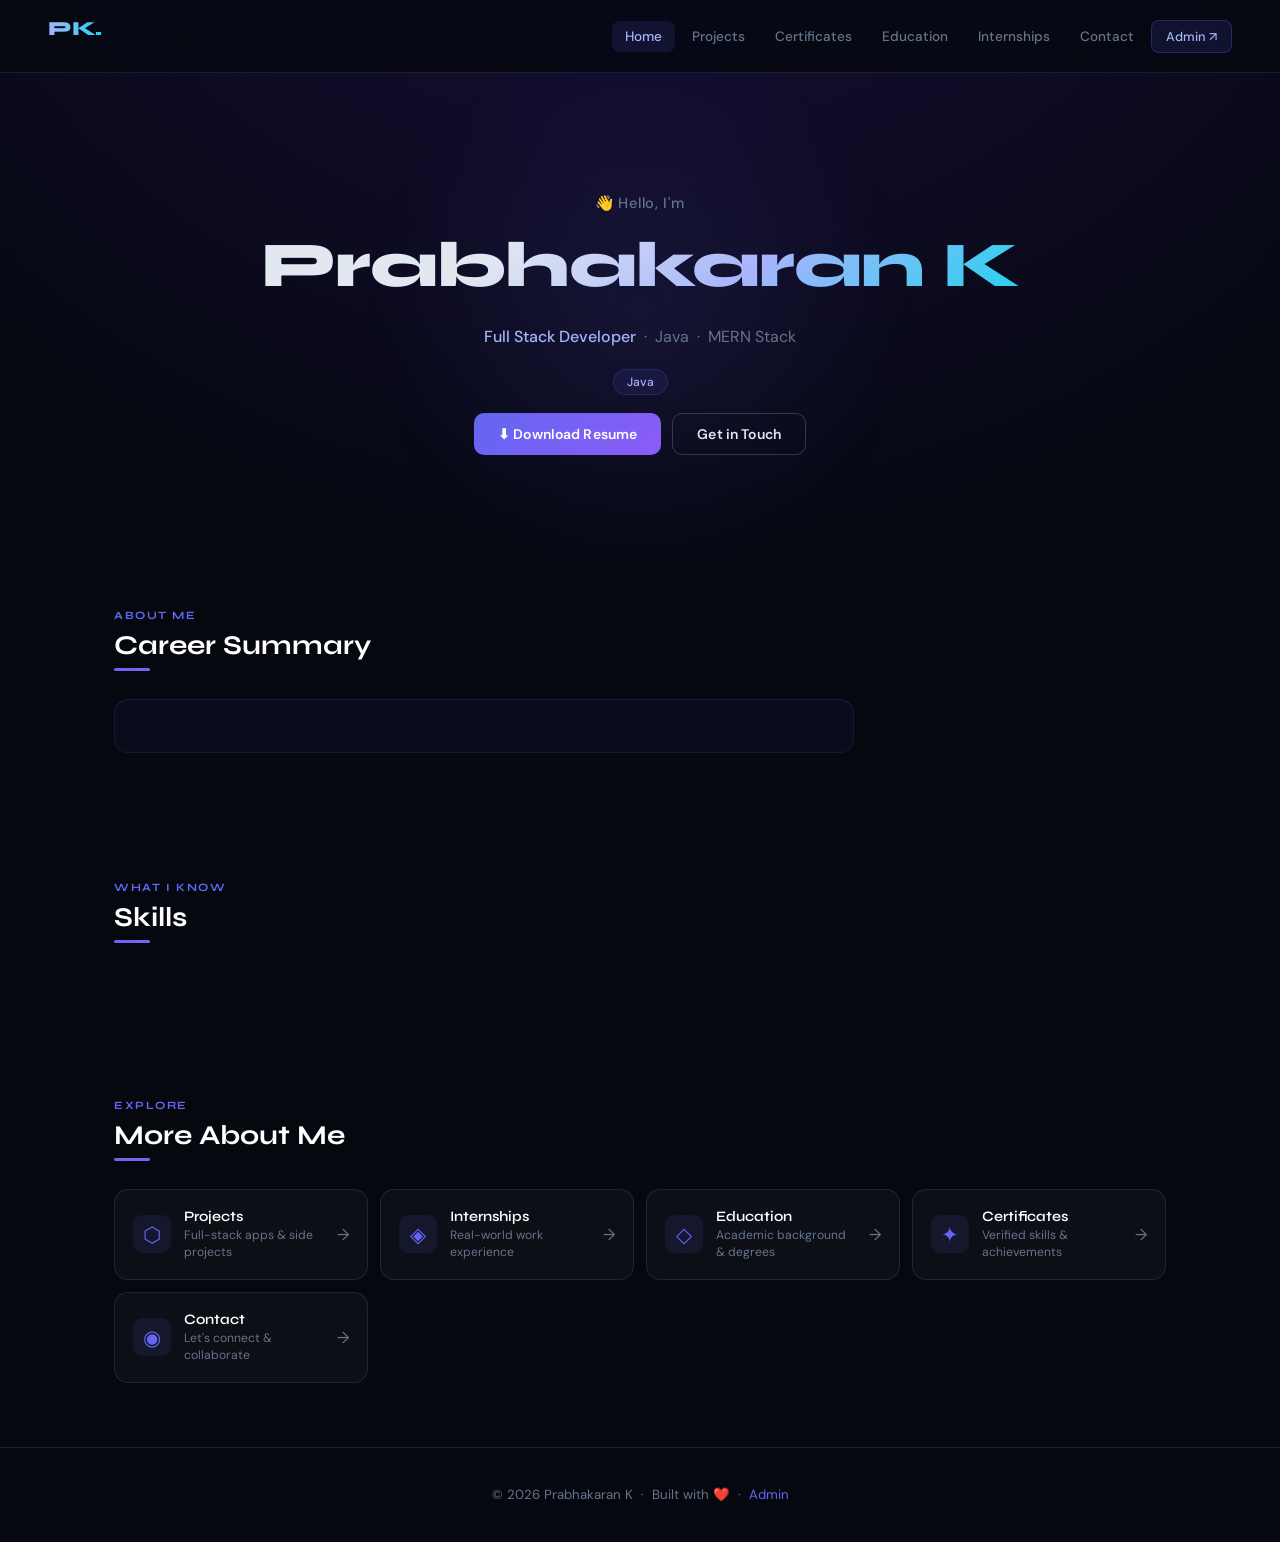
==== commit 9f71c6ac: "Fixed some text" ====
--- a/index.html
+++ b/index.html
@@ -33,10 +33,6 @@
     &nbsp;·&nbsp; Java &nbsp;·&nbsp; MERN Stack
   </p>
   <div class="hero-tags">
-    <span class="hero-tag">Node.js</span>
-    <span class="hero-tag">React</span>
-    <span class="hero-tag">MongoDB</span>
-    <span class="hero-tag">Express</span>
     <span class="hero-tag">Java</span>
   </div>
   <div class="hero-btns">
